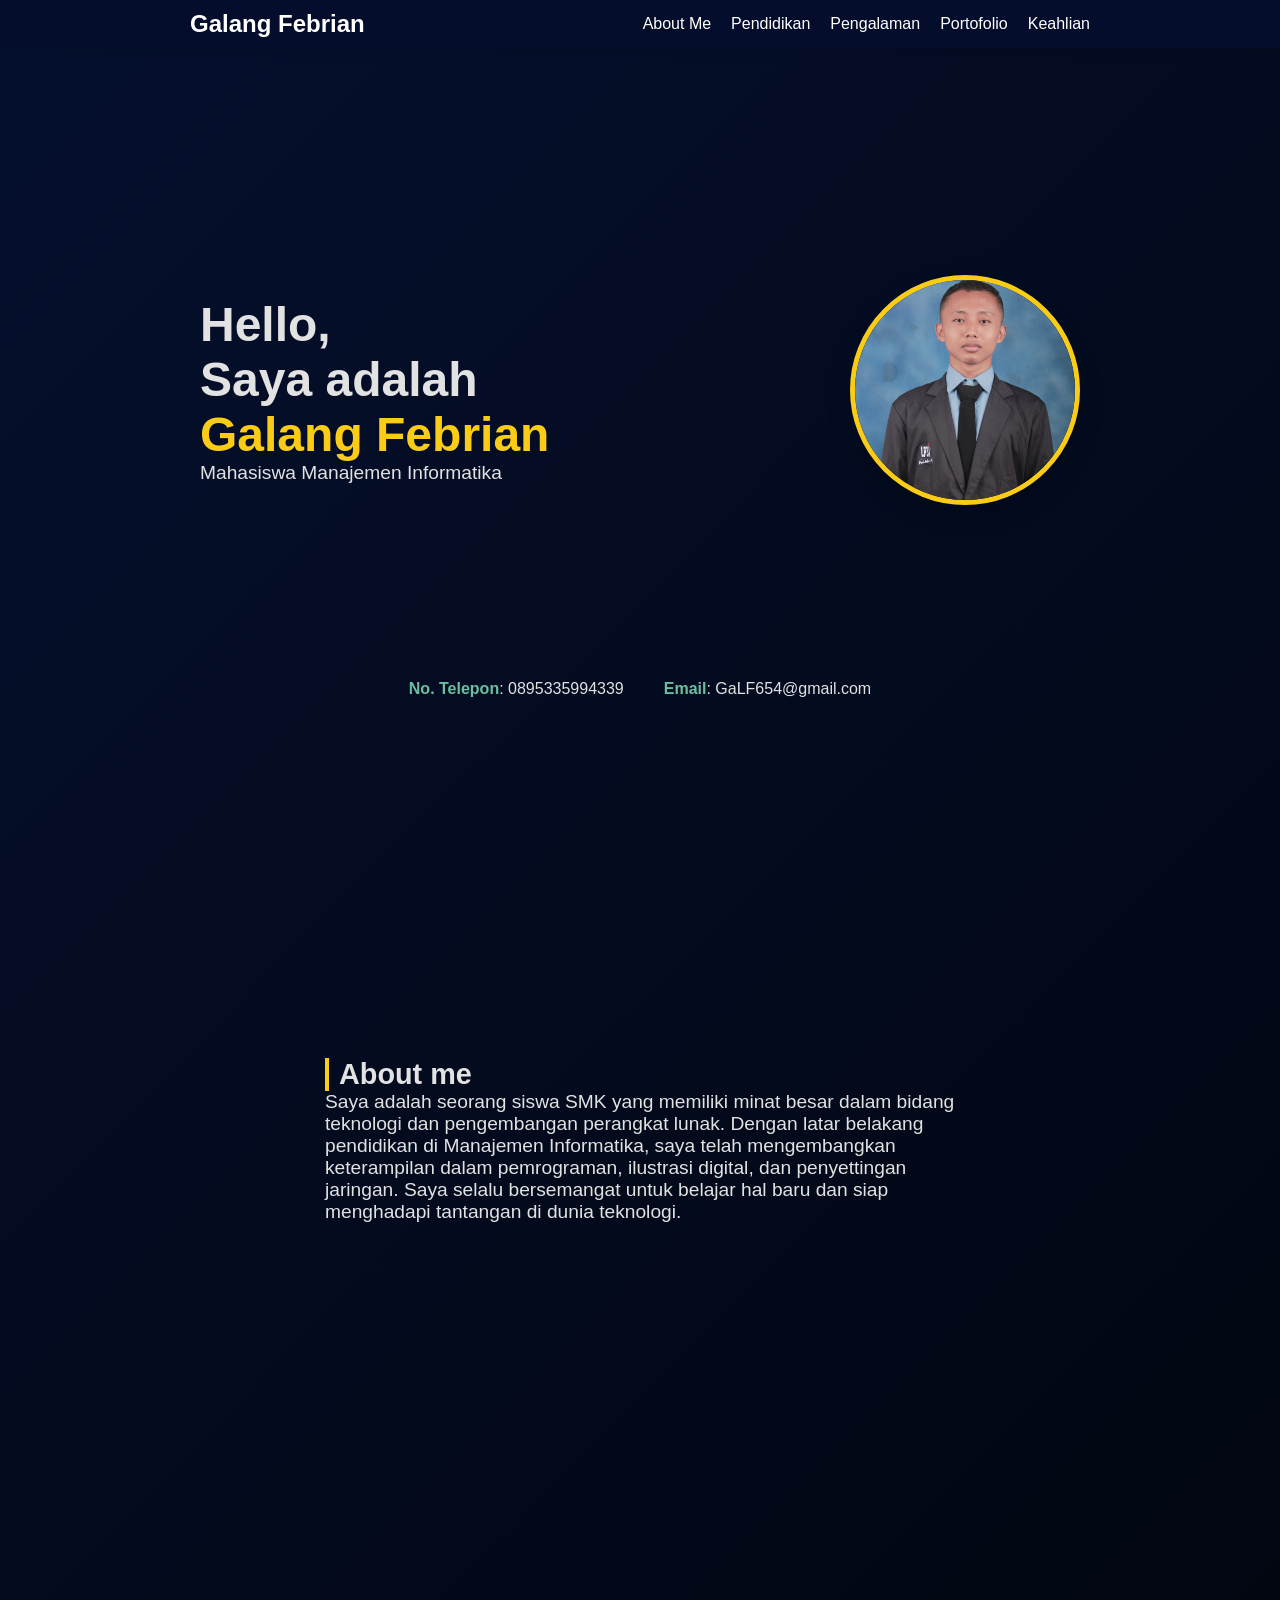
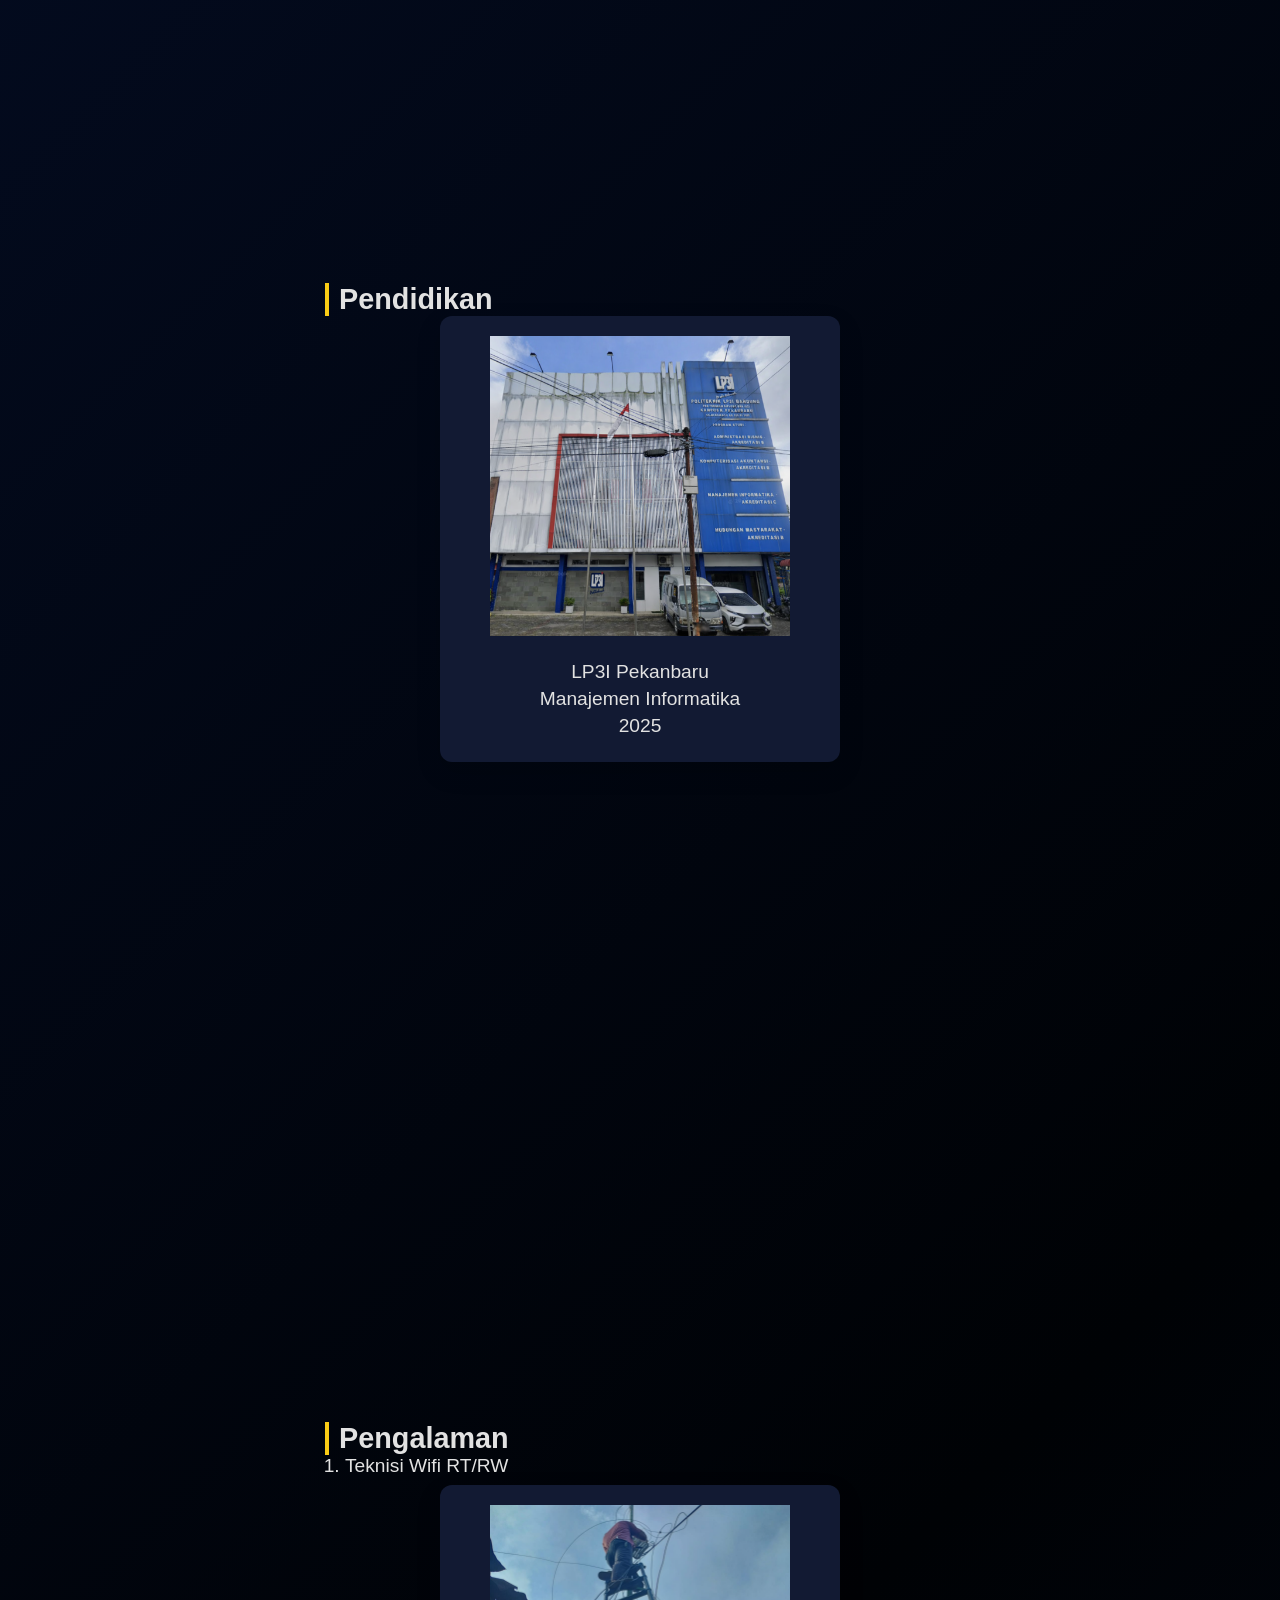
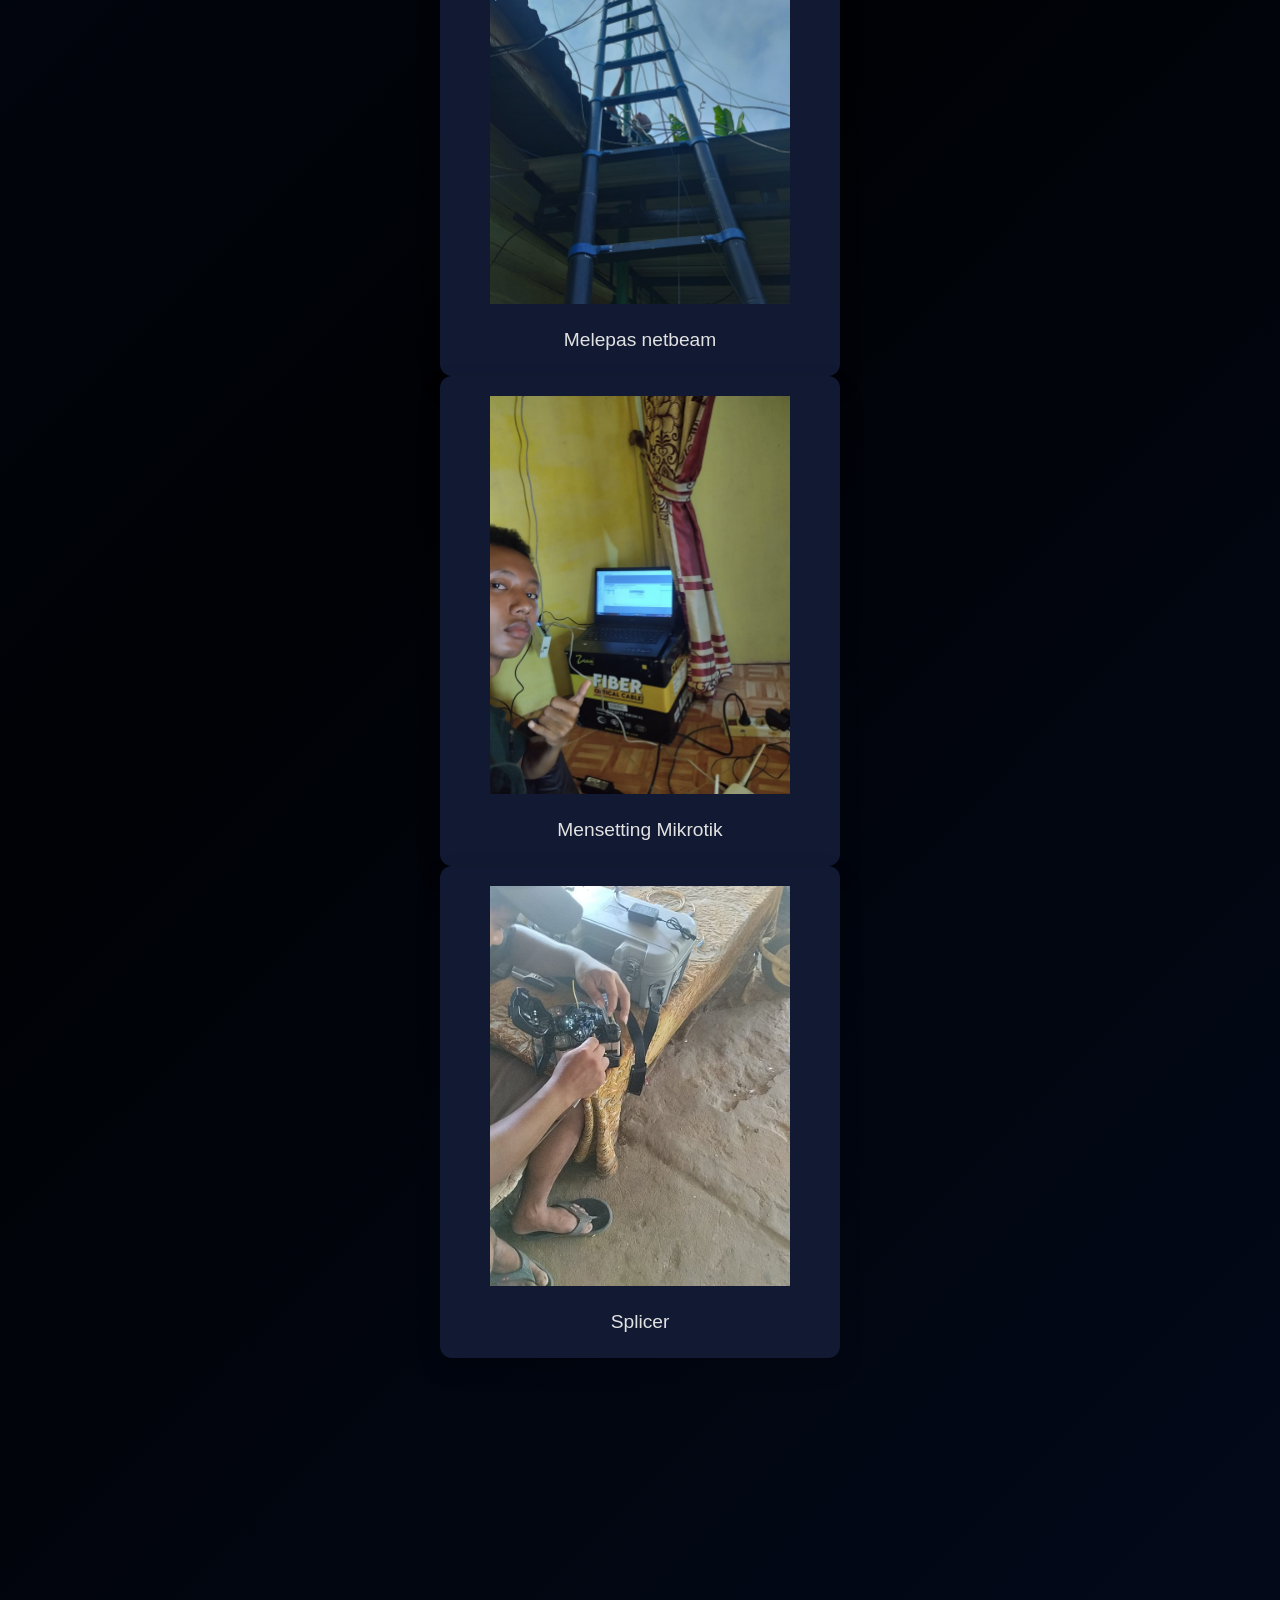
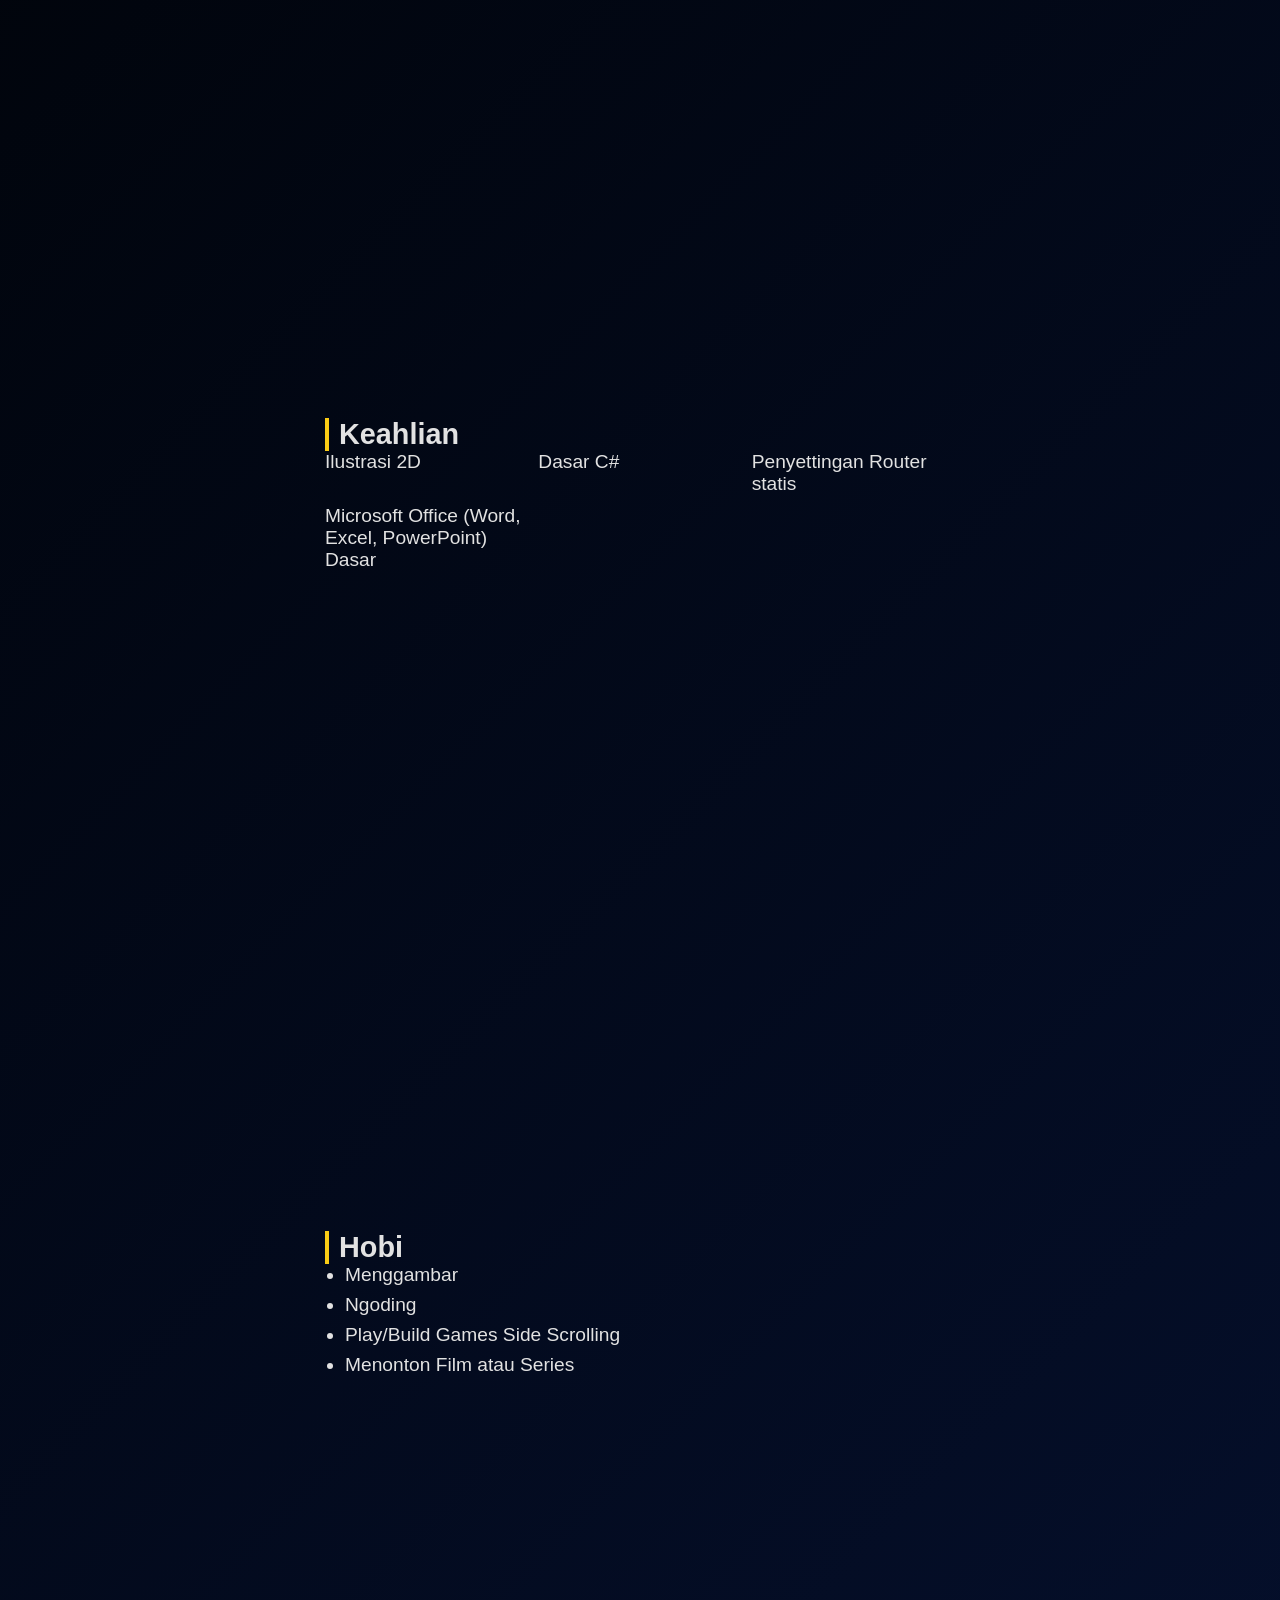
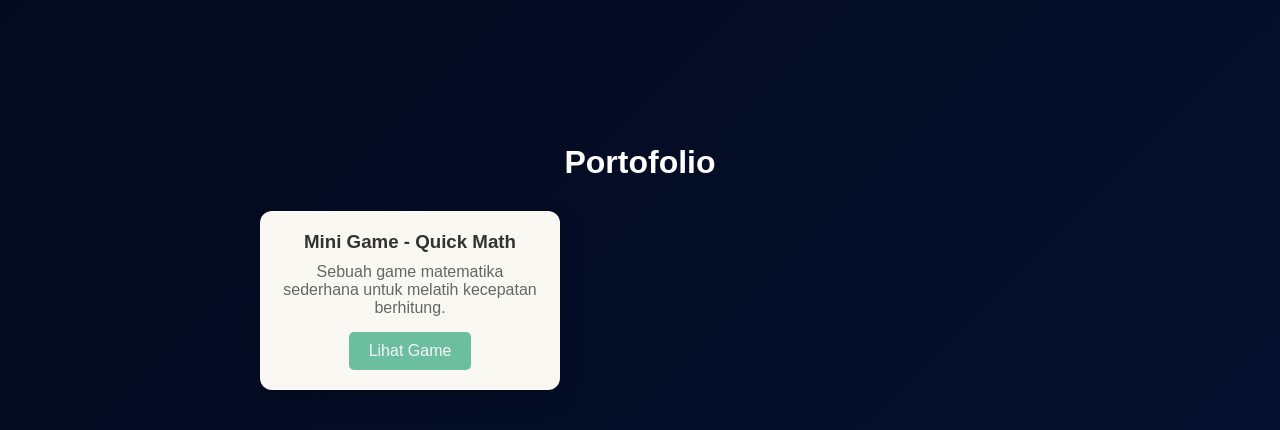
==== CV/index.html @ 61edf90e "untuk uts" ====
<!doctype html>
<html lang="id">
  <head>
    <meta charset="UTF-8">
    <title>Curriculum Vitae</title>
    <link rel="stylesheet" href="cv_saya.css">
  </head>
  <body> 
    <header class="header">
      <nav class="nav">
        <h1 class="nav-Judul">Galang Febrian</h1>
        <ul class="nav-Menu">
          <li><a href="#about">About Me</a></li>
          <li><a href="#education">Pendidikan</a></li>
          <li><a href="#experience">Pengalaman</a></li>
          <li><a href="#portfolio">Portofolio</a></li>
          <li><a href="#skills">Keahlian</a></li>
        </ul>
      </nav>
    </header>

    <div class="container">
      

       <section class="hero">
        <div class="hero-text">
            <h1>Hello,</h1>
            <h1>Saya adalah</h1>
            <h1><span>Galang Febrian</span></h1>
            
            <p>Mahasiswa Manajemen Informatika</p>
        </div>

        <img src="Assets/Profil.jpeg" alt="Foto Profil" class="profile-photo">
      </section>

      <div class="contact-info">
        <div class="contact-item">
          <strong>No. Telepon</strong>: 0895335994339
        </div>
        <div class="contact-item">
          <strong>Email</strong>: GaLF654@gmail.com
        </div>
      </div>

        <section class="section" id="about">
          <h2>About me</h2>
          <p>Saya adalah seorang siswa SMK yang memiliki minat besar dalam bidang teknologi dan pengembangan perangkat lunak. Dengan latar belakang pendidikan di Manajemen Informatika, saya telah mengembangkan keterampilan dalam pemrograman, ilustrasi digital, dan penyettingan jaringan. Saya selalu bersemangat untuk belajar hal baru dan siap menghadapi tantangan di dunia teknologi.</p>
        </section>


        <section class="section" id="education">
          <h2>Pendidikan</h2>
          <div class="card-pendidikan">
            <img src="Assets/LP3I_Pekanbaru.png" alt="Logo LP3I" class="education-logo">
            <div class="education-text">
              <p>LP3I Pekanbaru</p>
              <p>Manajemen Informatika</p>
              <p>2025</p>
            </div>
          </div>
        </section>

        <section class="section" id="experience">
          <h2>Pengalaman</h2>
          <ol class="list">
            <li>Teknisi Wifi RT/RW</li>
          </ol>

          <div class="card-pendidikan">
            <img src="Assets/1.jpeg" alt="Melepas netbeam" class="education-logo">
            <div class="education-text">
              <p>Melepas netbeam</p>
            </div>
          </div>

          <div class="card-pendidikan">
            <img src="Assets/2.jpeg" alt="Mensetting Mikrotik" class="education-logo">
            <div class="education-text">
              <p>Mensetting Mikrotik</p>
            </div>
          </div>

          <div class="card-pendidikan">
            <img src="Assets/3.jpeg" alt="Splicer" class="education-logo">
            <div class="education-text">
              <p>Splicer</p>
            </div>
          </div>
        </section>

        <section class="section" id="skills">
          <h2>Keahlian</h2>
          <ul class="skills">
            <li>Ilustrasi 2D</li>
            <li>Dasar C#</li>
            <li>Penyettingan Router statis</li>
            <li>Microsoft Office (Word, Excel, PowerPoint) Dasar</li>
          </ul>
        </section>

        <section class="section">
          <h2>Hobi</h2>
          <ul class="list">
            <li>Menggambar</li>
            <li>Ngoding</li>
            <li>Play/Build Games Side Scrolling</li>
            <li>Menonton Film atau Series</li>
          </ul>
        </section>
      </section>

      <section id="portfolio" class="portfolio-section">
        <h2 class="portfolio-title">Portofolio</h2>
        <div class="portfolio-grid">
          <div class="portfolio-item">
            <h3>Mini Game - Quick Math</h3>
            <p>Sebuah game matematika sederhana untuk melatih kecepatan berhitung.</p>
            <a href="Mini_Game/QuickMath.Html" target="_blank" class="btn">Lihat Game</a>
          </div>
          <!-- Tambah item portofolio lainnya di sini jika ada -->
        </div>
      </section>
    </div>

    <script src="script.js"></script>
  </body>
</html>
---- CV/cv_saya.css ----
/* Reset dasar */
* {
  margin: 0;
  padding: 0;
  box-sizing: border-box;
}

/* Smooth scrolling */
html {
  scroll-behavior: smooth;
}

/* Body */
body {
  font-family: "Segoe UI", Tahoma, sans-serif;
  background: linear-gradient(135deg, #05102e, #000205,#05102e);
  min-height: 100vh;
  padding: 40px;
  color: #e2e2e2;
}


/* Header */
.header {
  position: fixed;
  top: 0;
  left: 0;
  width: 100%;
  background: rgba(5, 15, 45, 0.86);
  backdrop-filter: blur(10px);
  box-shadow: 0 2px 10px rgba(0, 0, 0, 0.1);
  z-index: 1000;
  padding: 10px 40px;
}

.nav {
  max-width: 900px;
  margin: auto;
  display: flex;
  justify-content: space-between;
  align-items: center;
}

.nav-Judul {
  color: #ffffff;
  font-size: 24px;
}

.hero{
    min-height:60vh;
    display:flex;
    align-items:center;
    justify-content:space-between;
    max-width: 900px;
    margin: 0 auto;
    padding: 0 10px;
    gap: 50px;
}

.hero h1{
    font-size: 3rem;
}

.hero p{
    font-size: 1.2rem;
}

.hero span{
color:#facc15;
}

.contact-info {
  display: flex;
  justify-content: center;
  gap: 40px;
  margin: 20px 0;
  font-size: 16px;
  color: #e2e2e2;
}

.contact-item {
  text-align: center;
}

.contact-item strong {
  color: #6bbf9f;
}

.card-pendidikan {
  max-width: 400px;
  margin: 0 auto;
  background: #121a33;
  padding: 20px;
  border-radius: 12px;
  box-shadow: 0 10px 25px rgba(0,0,0,0.15);
  text-align: center;
}

.education-logo {
  width: 100%;
  max-width: 300px;
  height: auto;
  margin: 0 auto 15px;
}

.education-text p {
  margin: 5px 0;
  color: #e2e2e2;
}

.nav-Menu {
  list-style: none;
  display: flex;
  gap: 20px;
}

.nav-Menu a {
  text-decoration: none;
  color: #ffffff;
  font-weight: 500;
  transition: color 0.3s ease;
}

.nav-Menu a:hover {
  color: #6bbf9f;
}

/* Container utama */
.container {
  max-width: 900px;
  margin: auto;
  padding-top: 80px; /* Offset for fixed header */
}

/* Judul */


/* Profile Container */
.profile-container {
  text-align: center;
  margin-bottom: 50px;
}

/* Profile Photo */
.profile-photo {
  width: 230px;
  height: 230px;
  border-radius: 50%;
  border: 5px solid #facc15;
  box-shadow: 0 10px 25px rgba(0, 0, 0, 0.2);
  object-fit: cover;
  transition: transform 0.4s ease, box-shadow 0.4s ease;
}

.profile-photo:hover {
  transform: scale(1.08) rotateZ(5deg);
  box-shadow: 0 15px 35px rgba(0, 0, 0, 0.35);
}

.section{
  width: 70%;
  margin: 60px auto;
  padding:300px 0;
  font-size: 1.2rem;
  
}

.section h2{
  border-left:4px solid #facc15;
  padding-left:10px;
}

.card {
  background: #faf8f3;
  padding: 25px;
  margin-bottom: 25px;
  border-radius: 12px;
  box-shadow: 0 10px 25px rgba(0, 0, 0, 0.15);
  transition:
    transform 0.4s ease,
    box-shadow 0.4s ease;
}

/* Card */

.card:hover {
  transform: translateY(-8px) scale(1.02);
  box-shadow: 0 20px 35px rgba(0, 0, 0, 0.25);
}

/* Heading section */
.card h2 {
  margin-bottom: 15px;
  color: #6bbf9f;
  border-left: 5px solid #6bbf9f;
  padding-left: 10px;
}

/* List */
.list li {
  margin-left: 20px;
  margin-bottom: 8px;
}

/* Skills grid */
.skills {
  display: grid;
  grid-template-columns: repeat(auto-fit, minmax(200px, 1fr));
  gap: 10px;
  list-style: none;
}

.skills li { 
list-style:none;
padding:0;
}

.skills li:hover {
  background: #6bbf9f;
  color: #faf8f3;
  transform: scale(1.05);
}

/* Portfolio Section */
.portfolio-section {
  margin-top: 50px;
}

.portfolio-title {
  text-align: center;
  color: #fff;
  font-size: 32px;
  margin-bottom: 30px;
  animation: fadeIn 1.2s ease forwards;
}

.portfolio-grid {
  display: grid;
  grid-template-columns: repeat(2, 1fr);
  gap: 20px;
  justify-items: center;
}

.portfolio-item {
  background: #faf8f3;
  padding: 20px;
  border-radius: 12px;
  box-shadow: 0 10px 25px rgba(0, 0, 0, 0.15);
  text-align: center;
  transition: transform 0.4s ease, box-shadow 0.4s ease;
  max-width: 300px;
}

.portfolio-item:hover {
  transform: translateY(-5px);
  box-shadow: 0 15px 35px rgba(0, 0, 0, 0.25);
}

.portfolio-item h3 {
  color:#333;
  margin-bottom: 10px;
}

.portfolio-item p {
  margin-bottom: 15px;
  color: #666;
}

.btn {
  display: inline-block;
  background: #6bbf9f;
  color: #faf8f3;
  padding: 10px 20px;
  text-decoration: none;
  border-radius: 5px;
  transition: background 0.3s ease;
}

.btn:hover {
  background: #15064b;
}

/* Pengalaman grid styling */
.pengalaman-grid {
  display: grid;
  grid-template-columns: repeat(2, 1fr);
  gap: 20px;
  justify-items: center;
}

/* Pengalaman item styling - similar to portfolio */
.pengalaman-item {
  background: #faf8f3;
  padding: 20px;
  margin-bottom: 20px;
  border-radius: 12px;
  box-shadow: 0 10px 25px rgba(0, 0, 0, 0.15);
  text-align: center;
  transition: transform 0.4s ease, box-shadow 0.4s ease;
  max-width: 300px;
}

.pengalaman-item:hover {
  transform: translateY(-5px);
  box-shadow: 0 20px 35px rgba(0, 0, 0, 0.25);
}

.pengalaman-item h3 {
  color: #333;
  margin-bottom: 10px;
}

.pengalaman-item p {
  margin-bottom: 15px;
  color: #666;
}

/* Smooth scroll animations */
.card, .portfolio-item, .section, .pengalaman-item {
  opacity: 0;
  transform: translateY(30px);
  transition: opacity 0.8s ease, transform 0.8s ease;
}

.card.visible, .portfolio-item.visible, .section.visible, .pengalaman-item.visible {
  opacity: 1;
  transform: translateY(0);
}
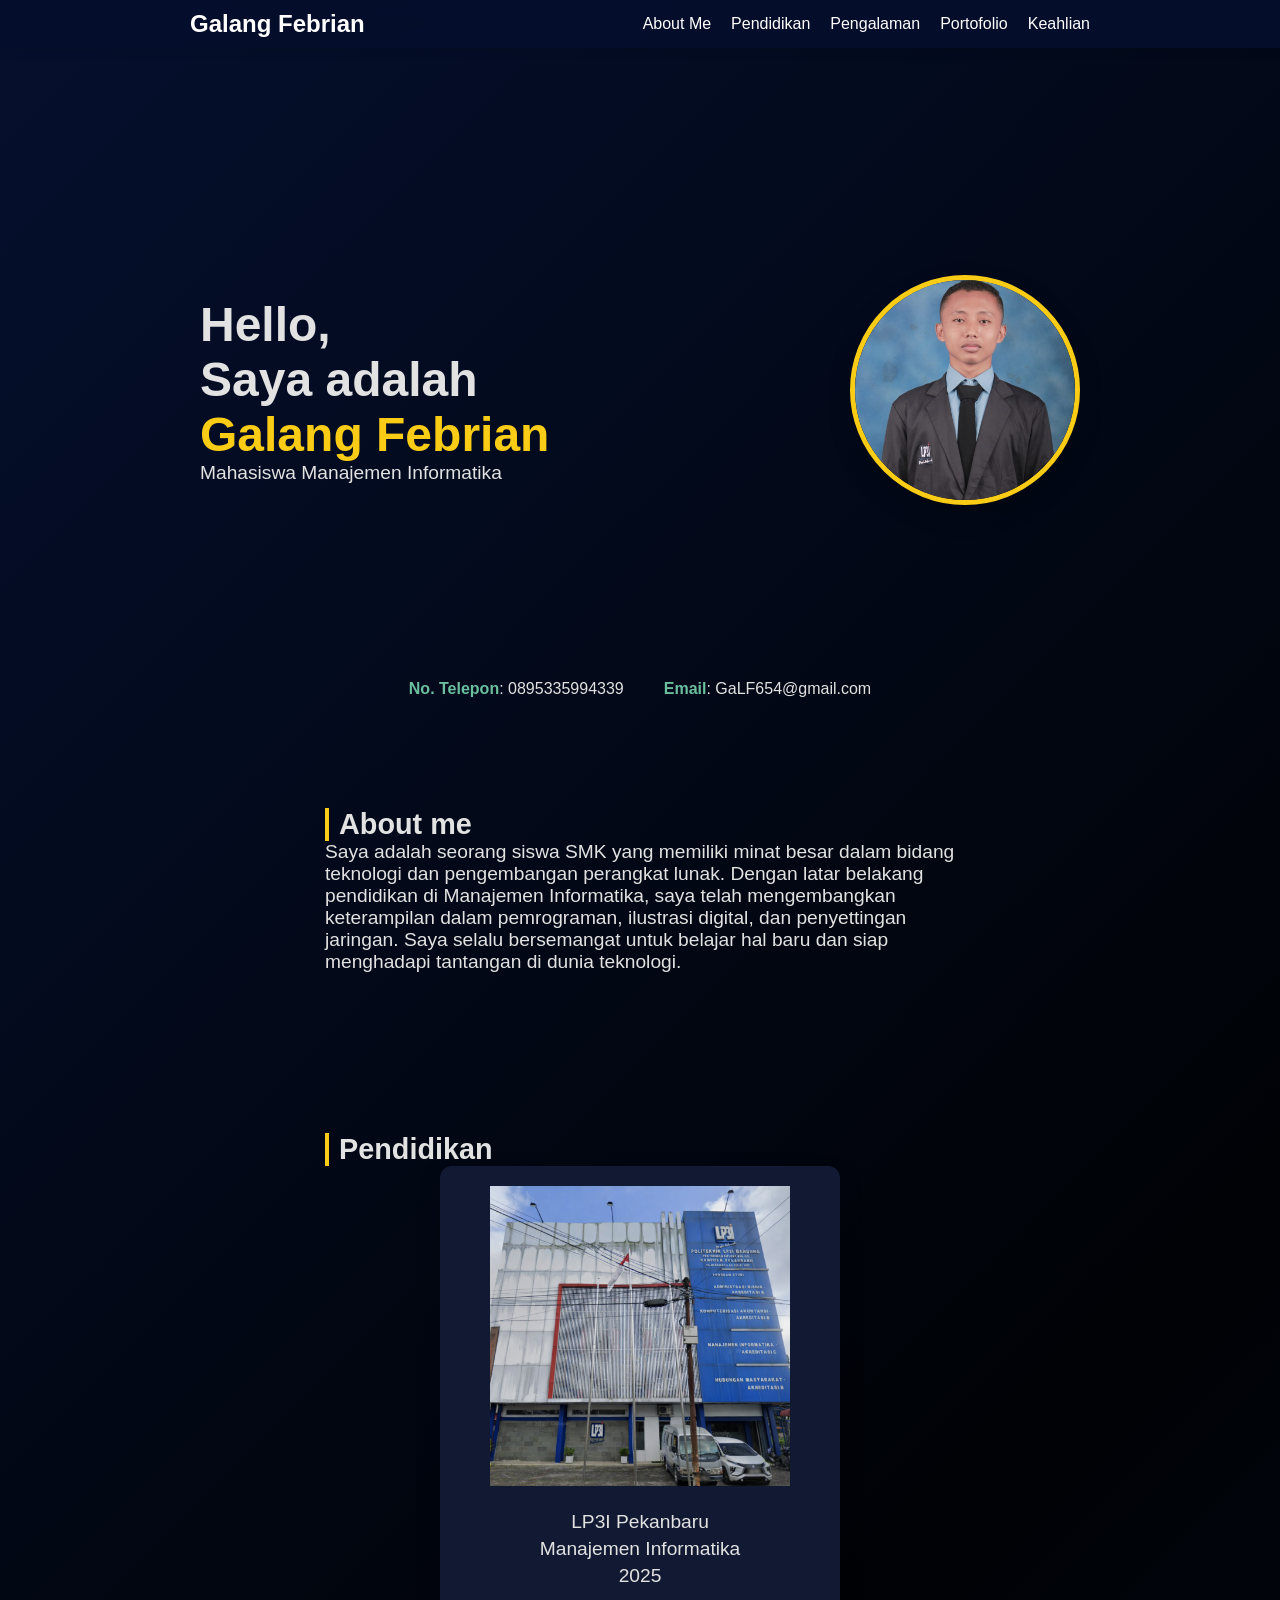
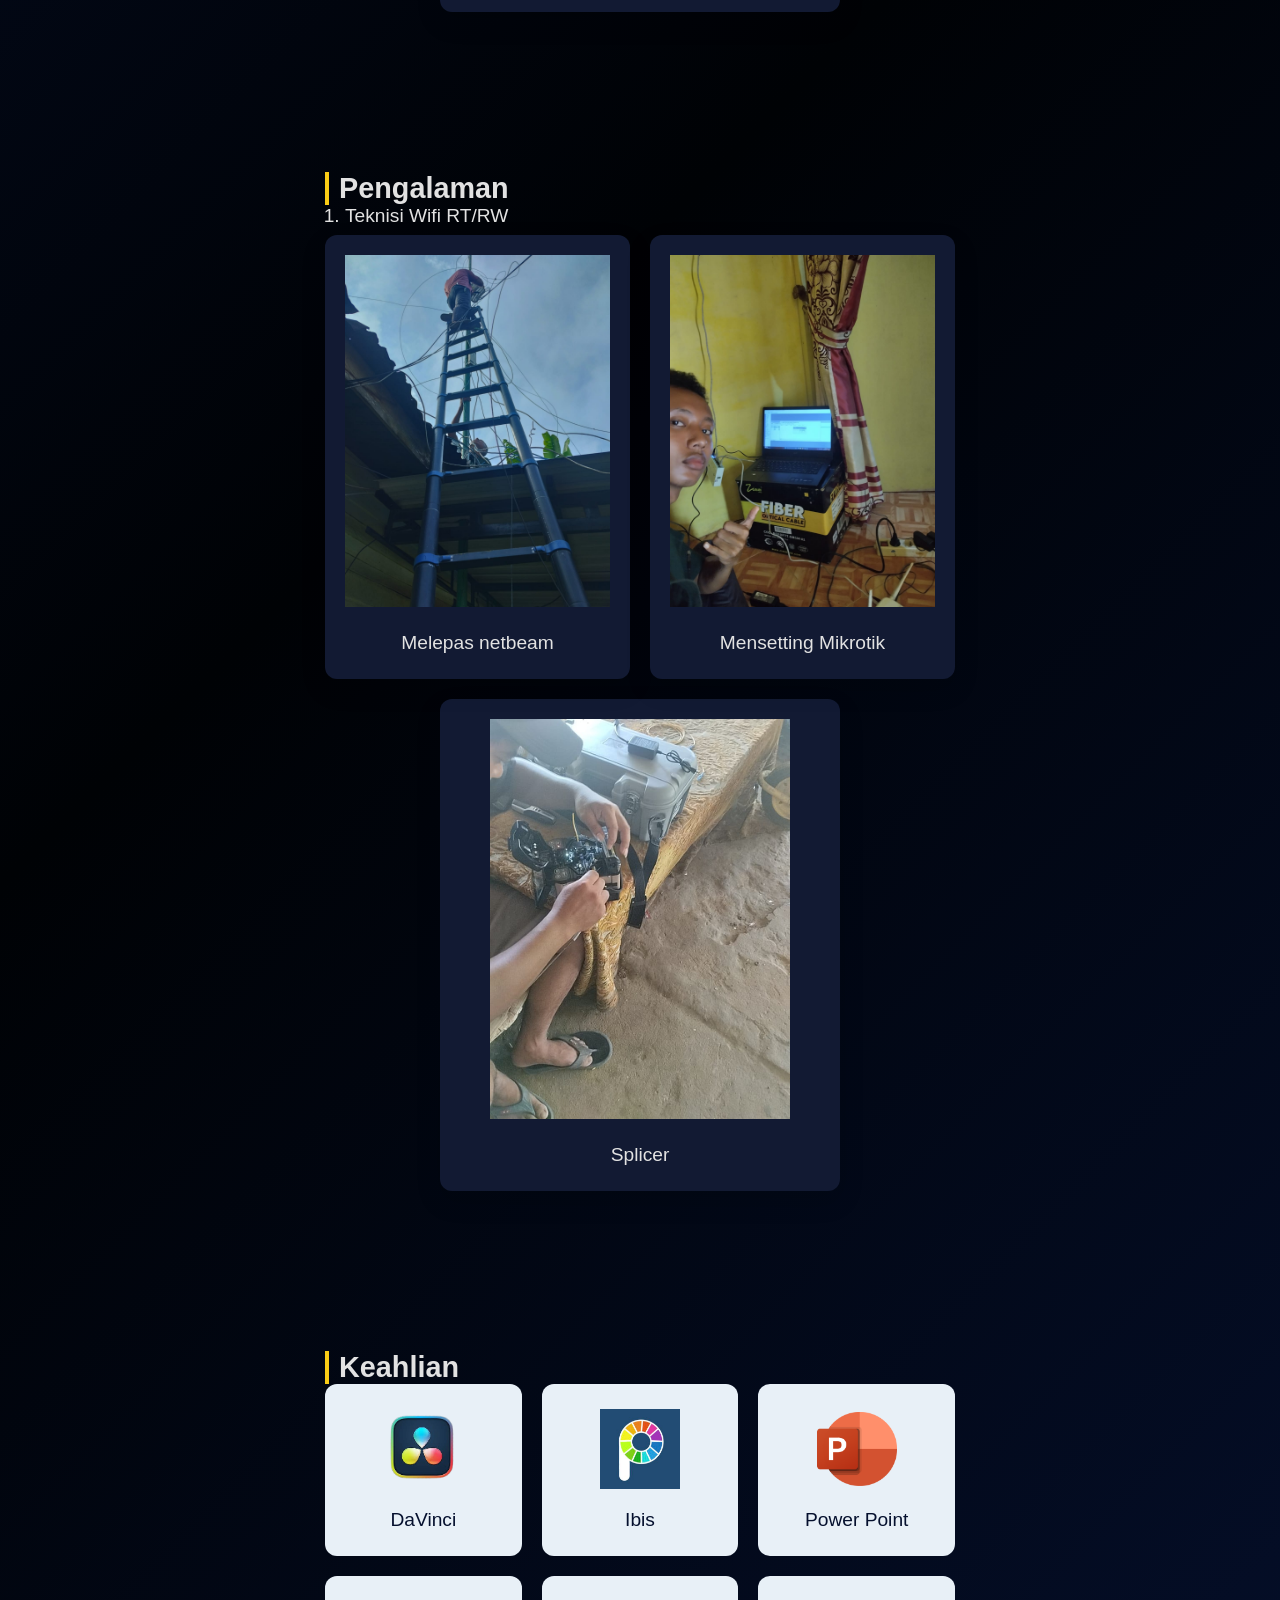
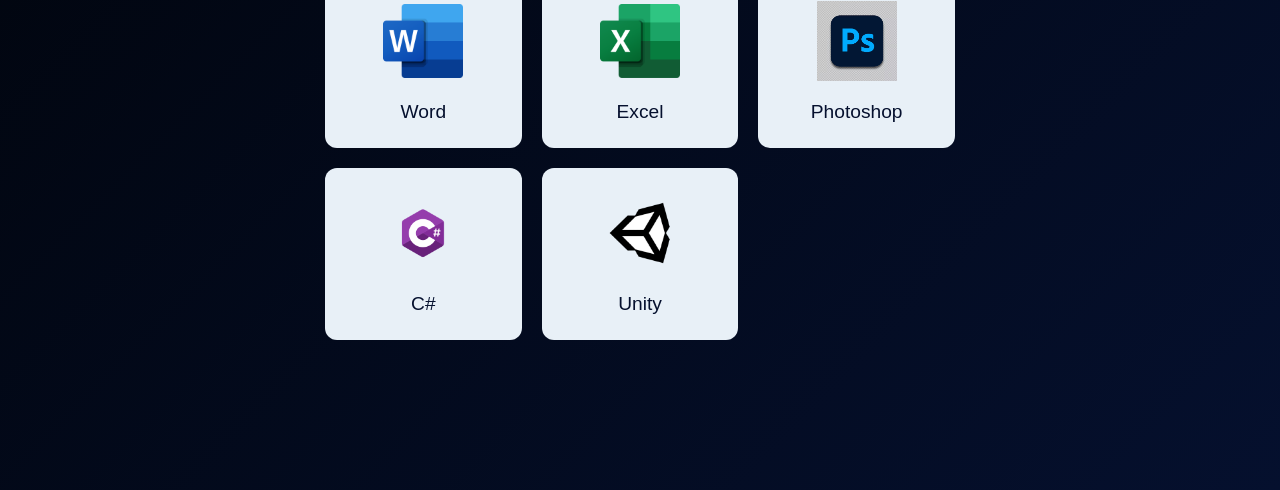
==== commit 7e06a1c5: "tugas uts" ====
--- a/CV/index.html
+++ b/CV/index.html
@@ -13,7 +13,7 @@
           <li><a href="#about">About Me</a></li>
           <li><a href="#education">Pendidikan</a></li>
           <li><a href="#experience">Pengalaman</a></li>
-          <li><a href="#portfolio">Portofolio</a></li>
+          <li><a href="./portfolio.html">Portofolio</a></li>
           <li><a href="#skills">Keahlian</a></li>
         </ul>
       </nav>
@@ -67,17 +67,19 @@
             <li>Teknisi Wifi RT/RW</li>
           </ol>
 
-          <div class="card-pendidikan">
-            <img src="Assets/1.jpeg" alt="Melepas netbeam" class="education-logo">
-            <div class="education-text">
-              <p>Melepas netbeam</p>
+          <div class="experience-row">
+            <div class="card-pendidikan">
+              <img src="Assets/1.jpeg" alt="Melepas netbeam" class="education-logo">
+              <div class="education-text">
+                <p>Melepas netbeam</p>
+              </div>
             </div>
-          </div>
 
-          <div class="card-pendidikan">
-            <img src="Assets/2.jpeg" alt="Mensetting Mikrotik" class="education-logo">
-            <div class="education-text">
-              <p>Mensetting Mikrotik</p>
+            <div class="card-pendidikan">
+              <img src="Assets/2.jpeg" alt="Mensetting Mikrotik" class="education-logo">
+              <div class="education-text">
+                <p>Mensetting Mikrotik</p>
+              </div>
             </div>
           </div>
 
@@ -91,36 +93,44 @@
 
         <section class="section" id="skills">
           <h2>Keahlian</h2>
-          <ul class="skills">
-            <li>Ilustrasi 2D</li>
-            <li>Dasar C#</li>
-            <li>Penyettingan Router statis</li>
-            <li>Microsoft Office (Word, Excel, PowerPoint) Dasar</li>
-          </ul>
+          <div class="skills-grid">
+            <div class="skill-card">
+              <img src="Assets/davinci.png" alt="DaVinci" class="skill-icon">
+              <p>DaVinci</p>
+            </div>
+            <div class="skill-card">
+              <img src="Assets/Ibsi.jpg" alt="Ibis" class="skill-icon">
+              <p>Ibis</p>
+            </div>
+            <div class="skill-card">
+              <img src="Assets/power point.png" alt="Power Point" class="skill-icon">
+              <p>Power Point</p>
+            </div>
+            <div class="skill-card">
+              <img src="Assets/word.png" alt="Word" class="skill-icon">
+              <p>Word</p>
+            </div>
+            <div class="skill-card">
+              <img src="Assets/execll.png" alt="Excel" class="skill-icon">
+              <p>Excel</p>
+            </div>
+            <div class="skill-card">
+              <img src="Assets/psd.avif" alt="Photoshop" class="skill-icon">
+              <p>Photoshop</p>
+            </div>
+            <div class="skill-card">
+              <img src="Assets/csharp.png" alt="C#" class="skill-icon">
+              <p>C#</p>
+            </div>
+            <div class="skill-card">
+                <img src="Assets/unity.png" alt="Unity" class="skill-icon">
+                <p>Unity</p>
+            </div>
+          </div>
         </section>
 
-        <section class="section">
-          <h2>Hobi</h2>
-          <ul class="list">
-            <li>Menggambar</li>
-            <li>Ngoding</li>
-            <li>Play/Build Games Side Scrolling</li>
-            <li>Menonton Film atau Series</li>
-          </ul>
-        </section>
-      </section>
+        
 
-      <section id="portfolio" class="portfolio-section">
-        <h2 class="portfolio-title">Portofolio</h2>
-        <div class="portfolio-grid">
-          <div class="portfolio-item">
-            <h3>Mini Game - Quick Math</h3>
-            <p>Sebuah game matematika sederhana untuk melatih kecepatan berhitung.</p>
-            <a href="Mini_Game/QuickMath.Html" target="_blank" class="btn">Lihat Game</a>
-          </div>
-          <!-- Tambah item portofolio lainnya di sini jika ada -->
-        </div>
-      </section>
     </div>
 
     <script src="script.js"></script>
--- a/CV/cv_saya.css
+++ b/CV/cv_saya.css
@@ -96,6 +96,17 @@
   text-align: center;
 }
 
+.experience-row {
+  display: flex;
+  gap: 20px;
+  justify-content: center;
+  margin-bottom: 20px;
+}
+
+.experience-row .card-pendidikan {
+  margin: 0;
+}
+
 .education-logo {
   width: 100%;
   max-width: 300px;
@@ -160,8 +171,9 @@
 .section{
   width: 70%;
   margin: 60px auto;
-  padding:300px 0;
+  padding:50px 0;
   font-size: 1.2rem;
+  scroll-margin-top: 100px;
   
 }
 
@@ -203,22 +215,53 @@
 }
 
 /* Skills grid */
-.skills {
+.skills-grid {
   display: grid;
-  grid-template-columns: repeat(auto-fit, minmax(200px, 1fr));
-  gap: 10px;
+  grid-template-columns: repeat(auto-fit, minmax(150px, 1fr));
+  gap: 20px;
+  max-width: 800px;
+  margin: 0 auto;
   list-style: none;
 }
 
-.skills li { 
-list-style:none;
-padding:0;
-}
-
-.skills li:hover {
-  background: #6bbf9f;
-  color: #faf8f3;
-  transform: scale(1.05);
+.skill-card {
+  background: #e8f0f7;
+  padding: 25px;
+  border-radius: 12px;
+  text-align: center;
+  transition: transform 0.3s ease, box-shadow 0.3s ease;
+  cursor: pointer;
+}
+
+.skill-card:hover {
+  transform: translateY(-5px);
+  box-shadow: 0 10px 25px rgba(0, 0, 0, 0.2);
+}
+
+.skill-icon {
+  width: 80px;
+  height: 80px;
+  object-fit: contain;
+  margin-bottom: 15px;
+}
+
+.skill-card p {
+  color: #05102e;
+  font-weight: 500;
+  margin: 0;
+}
+
+/* Responsive for smaller screens */
+@media (max-width: 768px) {
+  .skills-grid {
+    grid-template-columns: repeat(2, 1fr);
+  }
+}
+
+@media (max-width: 480px) {
+  .skills-grid {
+    grid-template-columns: 1fr;
+  }
 }
 
 /* Portfolio Section */
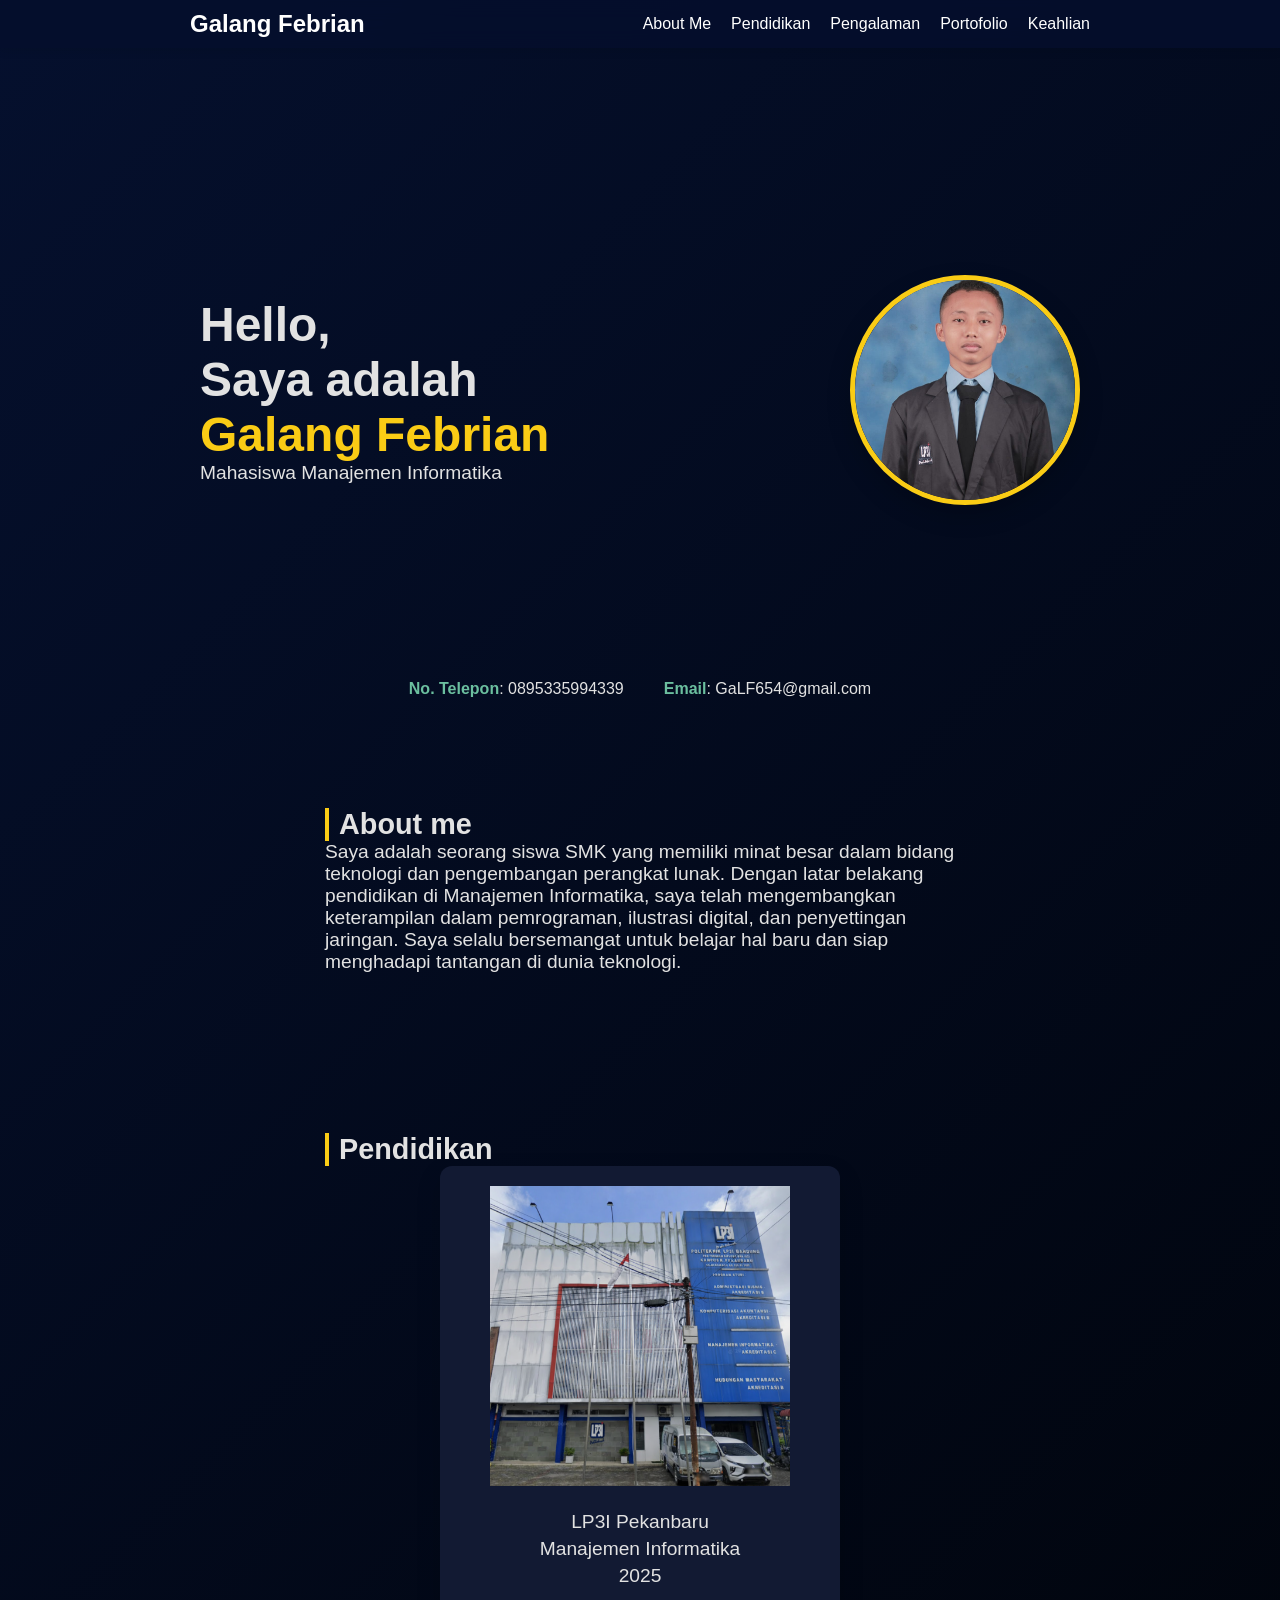
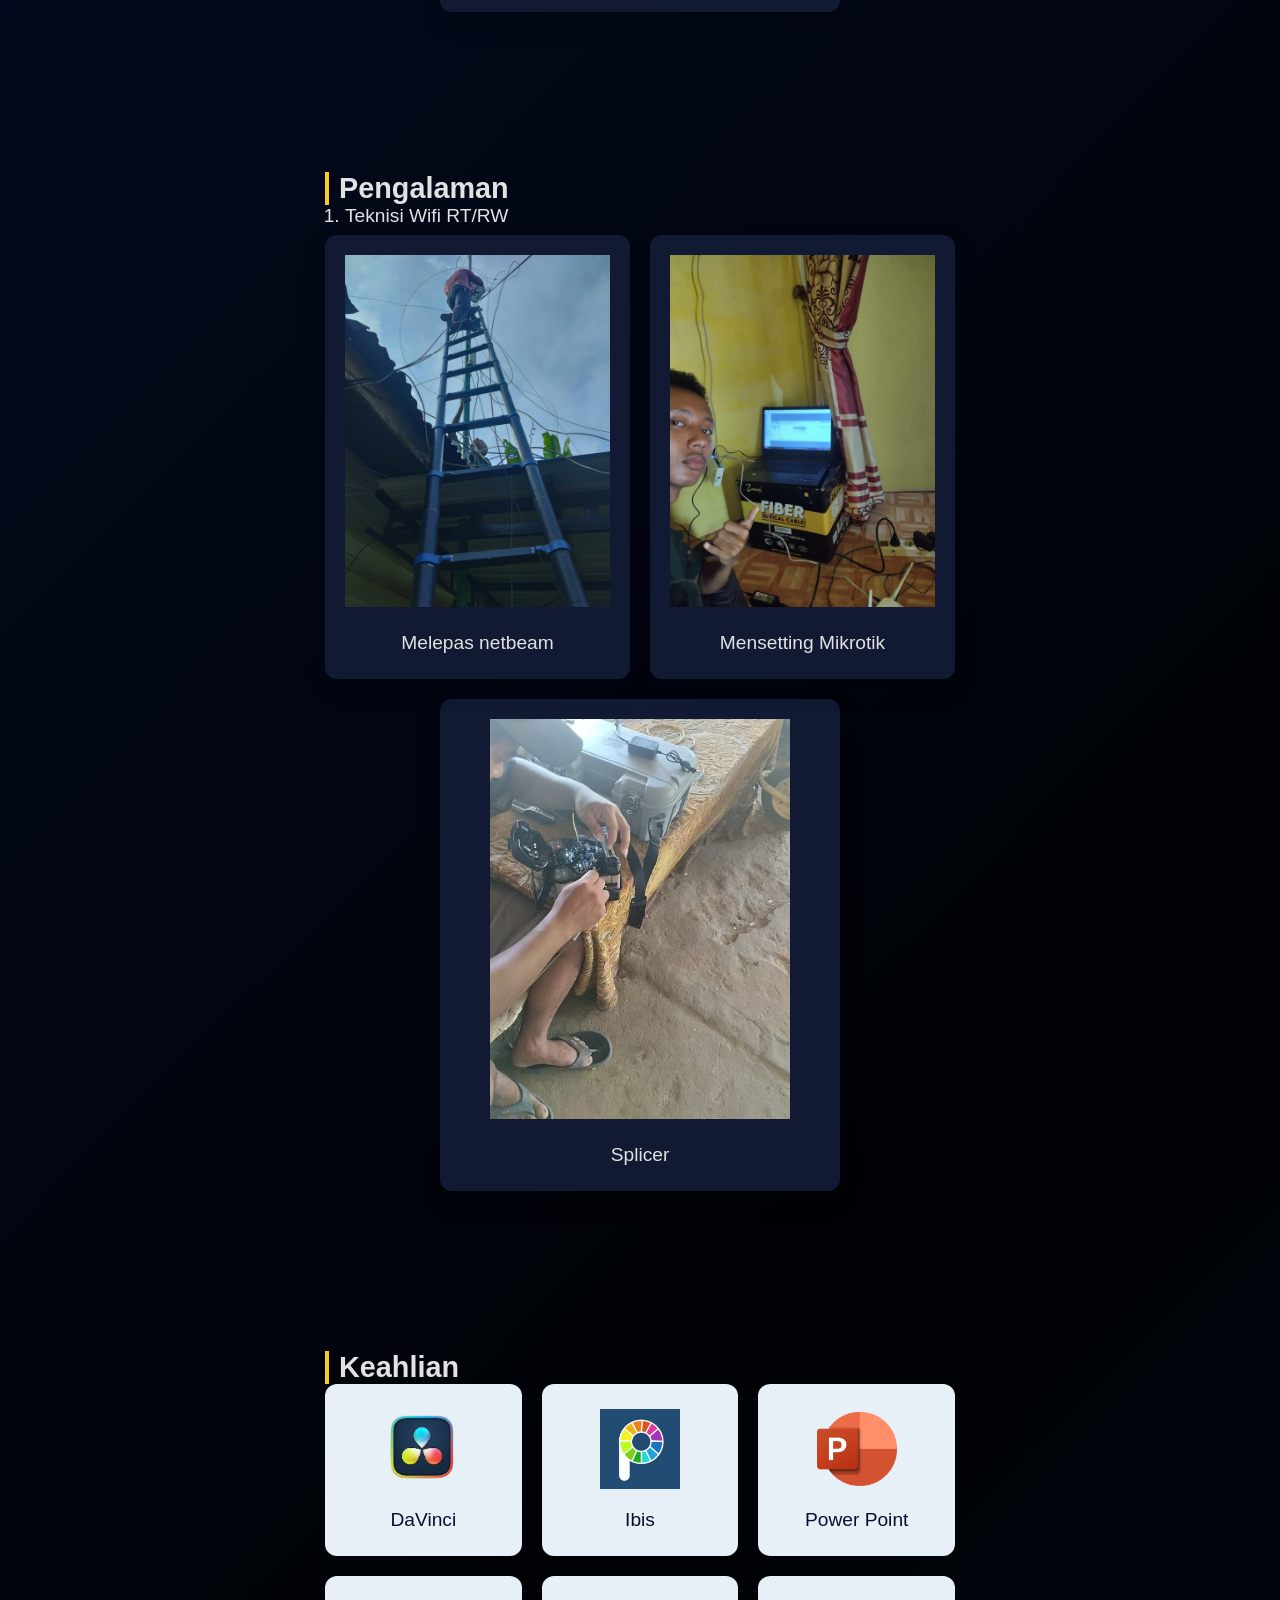
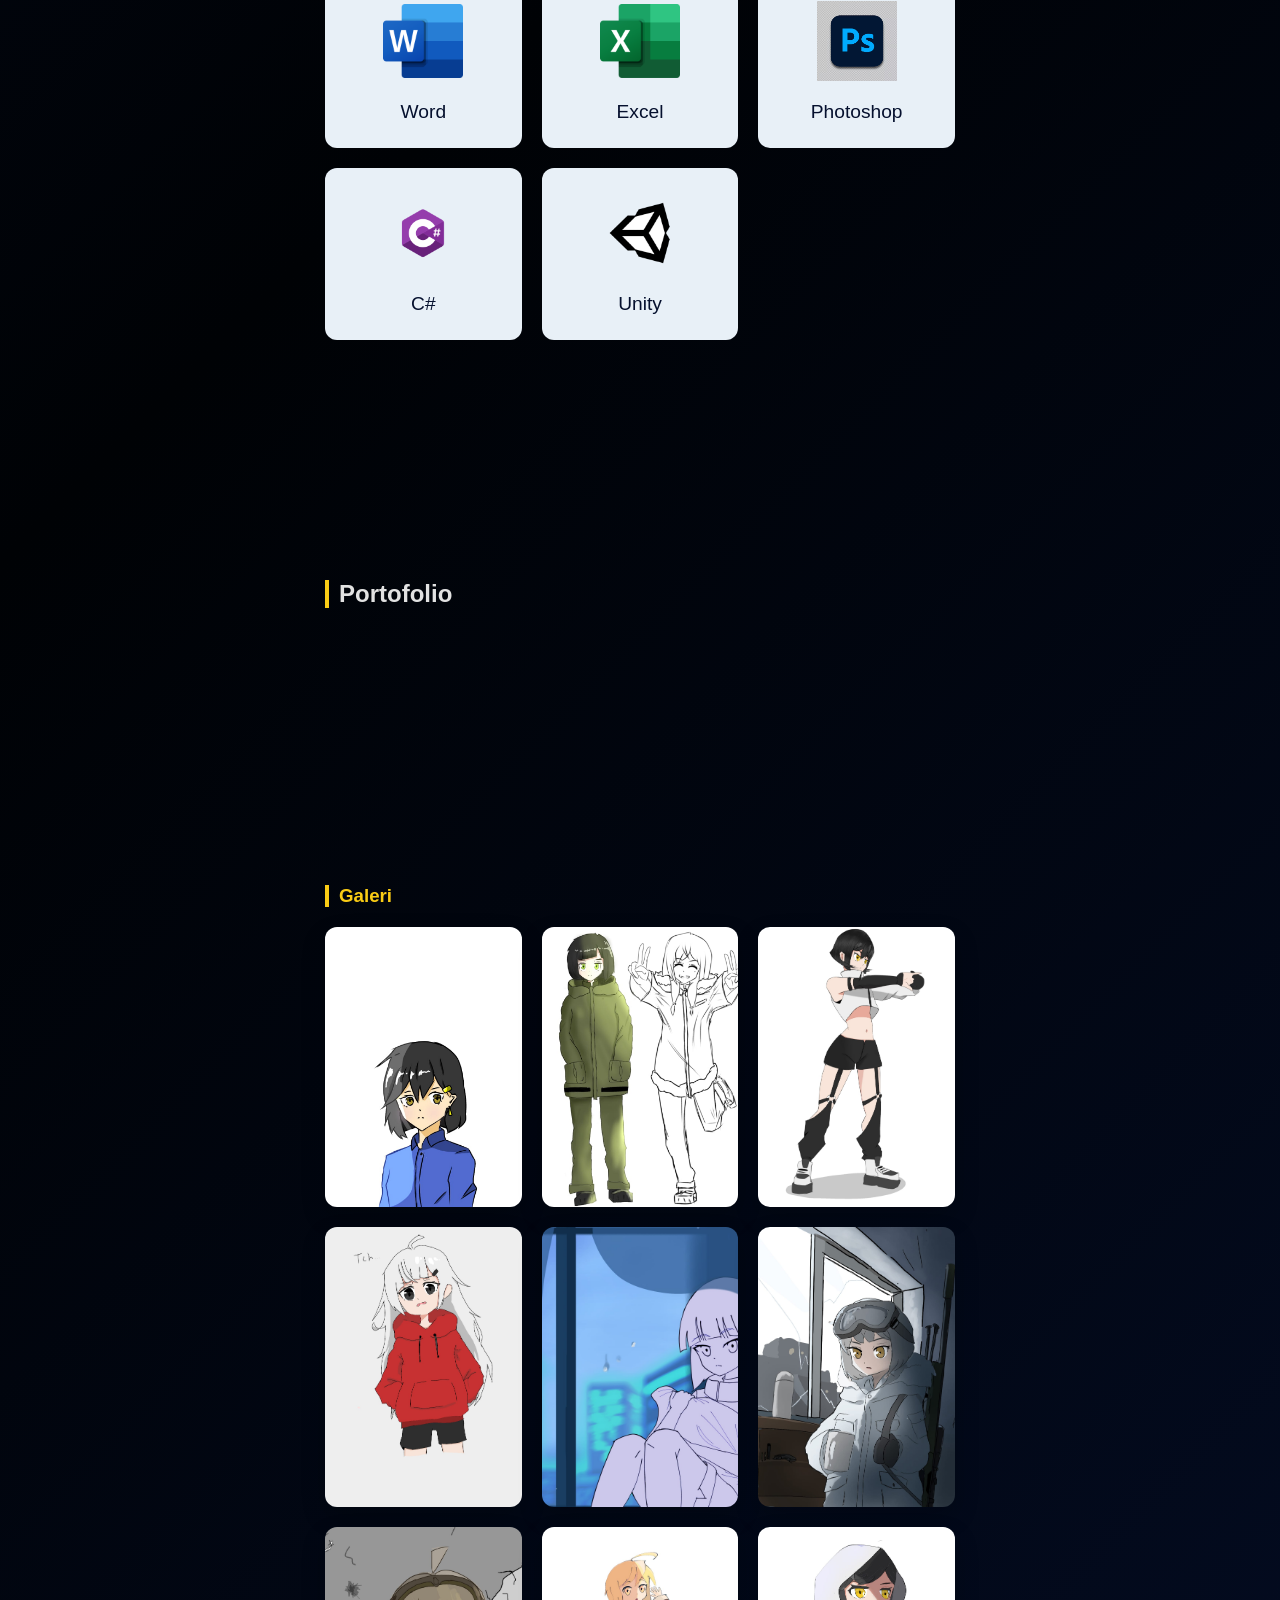
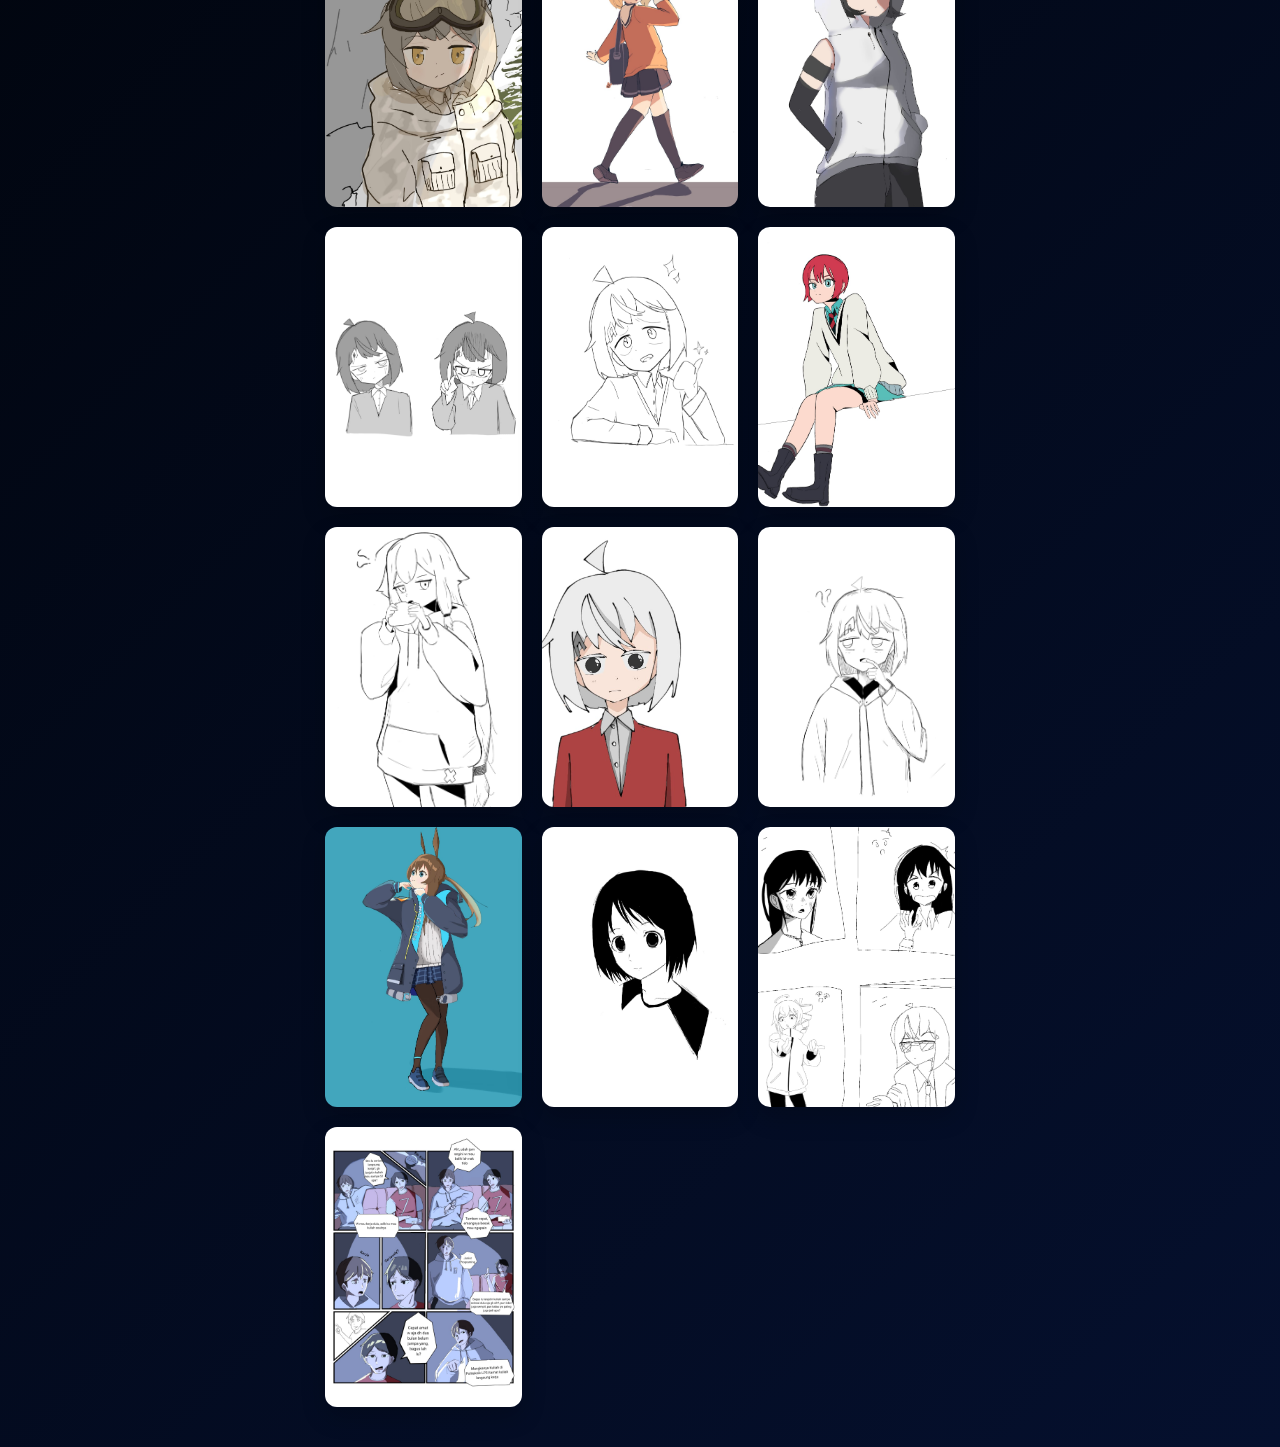
==== commit bbf1683c: "portofolio" ====
--- a/CV/index.html
+++ b/CV/index.html
@@ -13,7 +13,7 @@
           <li><a href="#about">About Me</a></li>
           <li><a href="#education">Pendidikan</a></li>
           <li><a href="#experience">Pengalaman</a></li>
-          <li><a href="./portfolio.html">Portofolio</a></li>
+          <li><a href="#portfolio">Portofolio</a></li>
           <li><a href="#skills">Keahlian</a></li>
         </ul>
       </nav>
@@ -129,8 +129,87 @@
           </div>
         </section>
 
-        
-
+     <div class="container">
+      <section id="portfolio" class="portfolio-section">
+        <h2 class="portfolio-title">Portofolio</h2>
+        <div class="portfolio-grid">
+          <div class="portfolio-item">
+            <h3>Mini Game - Quick Math</h3>
+            <p>Sebuah game matematika sederhana untuk melatih kecepatan berhitung.</p>
+            <a href="Mini_Game/QuickMath.Html" target="_blank" class="btn">Lihat Game</a>
+          </div>
+          <!-- Tambah item portofolio lainnya di sini jika ada -->
+        </div>
+
+        <h3 style="color: #facc15; margin-top: 50px; margin-bottom: 20px; border-left: 4px solid #facc15; padding-left: 10px;">Galeri</h3>
+        <div class="gallery-grid">
+          <div class="gallery-item">
+            <img src="Assets/Gambar/1G.jpeg" alt="Gallery 1" onclick="openLightbox('Assets/Gambar/1G.jpeg')">
+          </div>
+          <div class="gallery-item">
+            <img src="Assets/Gambar/2G.jpeg" alt="Gallery 2" onclick="openLightbox('Assets/Gambar/2G.jpeg')">
+          </div>
+          <div class="gallery-item">
+            <img src="Assets/Gambar/3G.jpeg" alt="Gallery 3" onclick="openLightbox('Assets/Gambar/3G.jpeg')">
+          </div>
+          <div class="gallery-item">
+            <img src="Assets/Gambar/4G.jpeg" alt="Gallery 4" onclick="openLightbox('Assets/Gambar/4G.jpeg')">
+          </div>
+          <div class="gallery-item">
+            <img src="Assets/Gambar/5G.jpeg" alt="Gallery 5" onclick="openLightbox('Assets/Gambar/5G.jpeg')">
+          </div>
+          <div class="gallery-item">
+            <img src="Assets/Gambar/6G.jpeg" alt="Gallery 6" onclick="openLightbox('Assets/Gambar/6G.jpeg')">
+          </div>
+          <div class="gallery-item">
+            <img src="Assets/Gambar/7G.jpeg" alt="Gallery 7" onclick="openLightbox('Assets/Gambar/7G.jpeg')">
+          </div>
+          <div class="gallery-item">
+            <img src="Assets/Gambar/8G.jpeg" alt="Gallery 8" onclick="openLightbox('Assets/Gambar/8G.jpeg')">
+          </div>
+          <div class="gallery-item">
+            <img src="Assets/Gambar/9G.jpeg" alt="Gallery 9" onclick="openLightbox('Assets/Gambar/9G.jpeg')">
+          </div>
+          <div class="gallery-item">
+            <img src="Assets/Gambar/10G.jpeg" alt="Gallery 10" onclick="openLightbox('Assets/Gambar/10G.jpeg')">
+          </div>
+          <div class="gallery-item">
+            <img src="Assets/Gambar/11G.jpeg" alt="Gallery 11" onclick="openLightbox('Assets/Gambar/11G.jpeg')">
+          </div>
+          <div class="gallery-item">
+            <img src="Assets/Gambar/12G.jpeg" alt="Gallery 12" onclick="openLightbox('Assets/Gambar/12G.jpeg')">
+          </div>
+          <div class="gallery-item">
+            <img src="Assets/Gambar/13G.jpeg" alt="Gallery 13" onclick="openLightbox('Assets/Gambar/13G.jpeg')">
+          </div>
+          <div class="gallery-item">
+            <img src="Assets/Gambar/14G.jpeg" alt="Gallery 14" onclick="openLightbox('Assets/Gambar/14G.jpeg')">
+          </div>
+          <div class="gallery-item">
+            <img src="Assets/Gambar/15G.jpeg" alt="Gallery 15" onclick="openLightbox('Assets/Gambar/15G.jpeg')">
+          </div>
+          <div class="gallery-item">
+            <img src="Assets/Gambar/16G.jpeg" alt="Gallery 16" onclick="openLightbox('Assets/Gambar/16G.jpeg')">
+          </div>
+          <div class="gallery-item">
+            <img src="Assets/Gambar/17G.jpeg" alt="Gallery 17" onclick="openLightbox('Assets/Gambar/17G.jpeg')">
+          </div>
+          <div class="gallery-item">
+            <img src="Assets/Gambar/18G.jpeg" alt="Gallery 18" onclick="openLightbox('Assets/Gambar/18G.jpeg')">
+          </div>
+          <div class="gallery-item">
+            <img src="Assets/Gambar/19G.jpeg" alt="Gallery 19" onclick="openLightbox('Assets/Gambar/19G.jpeg')">
+          </div>
+        </div>
+      </section>
+    </div>
+
+    <!-- Lightbox -->
+    <div id="lightbox" class="lightbox" onclick="closeLightbox(event)">
+      <div class="lightbox-content" onclick="event.stopPropagation()">
+        <span class="lightbox-close" onclick="closeLightbox()">&times;</span>
+        <img id="lightbox-img" class="lightbox-img" src="" alt="">
+      </div>
     </div>
 
     <script src="script.js"></script>
--- a/CV/cv_saya.css
+++ b/CV/cv_saya.css
@@ -267,46 +267,50 @@
 /* Portfolio Section */
 .portfolio-section {
   margin-top: 50px;
-}
-
-.portfolio-title {
-  text-align: center;
-  color: #fff;
-  font-size: 32px;
+  width: 70%;
+  margin-left: auto;
+  margin-right: auto;
+}
+
+.portfolio-section h2 {
+  border-left: 4px solid #facc15;
+  padding-left: 10px;
   margin-bottom: 30px;
-  animation: fadeIn 1.2s ease forwards;
 }
 
 .portfolio-grid {
   display: grid;
-  grid-template-columns: repeat(2, 1fr);
-  gap: 20px;
+  grid-template-columns: 1fr;
+  gap: 30px;
   justify-items: center;
 }
 
 .portfolio-item {
-  background: #faf8f3;
-  padding: 20px;
+  background: #121a33;
+  padding: 30px;
   border-radius: 12px;
   box-shadow: 0 10px 25px rgba(0, 0, 0, 0.15);
   text-align: center;
   transition: transform 0.4s ease, box-shadow 0.4s ease;
-  max-width: 300px;
+  max-width: 500px;
+  width: 100%;
 }
 
 .portfolio-item:hover {
-  transform: translateY(-5px);
+  transform: translateY(-8px);
   box-shadow: 0 15px 35px rgba(0, 0, 0, 0.25);
 }
 
 .portfolio-item h3 {
-  color:#333;
-  margin-bottom: 10px;
+  color: #facc15;
+  margin-bottom: 15px;
+  font-size: 1.5rem;
 }
 
 .portfolio-item p {
-  margin-bottom: 15px;
-  color: #666;
+  margin-bottom: 20px;
+  color: #e2e2e2;
+  font-size: 1rem;
 }
 
 .btn {
@@ -323,6 +327,105 @@
   background: #15064b;
 }
 
+/* Gallery Section */
+.gallery-grid {
+  display: grid;
+  grid-template-columns: repeat(3, 1fr);
+  gap: 20px;
+  max-width: 1000px;
+  margin: 0 auto;
+}
+
+.gallery-item {
+  position: relative;
+  overflow: hidden;
+  border-radius: 12px;
+  box-shadow: 0 10px 25px rgba(0, 0, 0, 0.2);
+  cursor: pointer;
+  transition: transform 0.3s ease, box-shadow 0.3s ease;
+}
+
+.gallery-item img {
+  width: 100%;
+  height: 280px;
+  object-fit: cover;
+  display: block;
+}
+
+.gallery-item:hover {
+  transform: scale(1.05);
+  box-shadow: 0 15px 35px rgba(0, 0, 0, 0.3);
+}
+
+/* Lightbox */
+.lightbox {
+  display: none;
+  position: fixed;
+  z-index: 2000;
+  left: 0;
+  top: 0;
+  width: 100%;
+  height: 100%;
+  background: rgba(0, 0, 0, 0.9);
+  animation: fadeIn 0.3s ease;
+}
+
+.lightbox.active {
+  display: flex;
+  align-items: center;
+  justify-content: center;
+}
+
+.lightbox-content {
+  max-width: 90%;
+  max-height: 90%;
+  position: relative;
+}
+
+.lightbox-img {
+  max-width: 100%;
+  max-height: 100%;
+  border-radius: 8px;
+}
+
+.lightbox-close {
+  position: absolute;
+  top: 20px;
+  right: 40px;
+  color: #fff;
+  font-size: 40px;
+  font-weight: bold;
+  cursor: pointer;
+  transition: color 0.3s ease;
+}
+
+.lightbox-close:hover {
+  color: #facc15;
+}
+
+@media (max-width: 768px) {
+  .gallery-grid {
+    grid-template-columns: repeat(2, 1fr);
+    gap: 15px;
+  }
+
+  .gallery-item img {
+    height: 200px;
+  }
+
+  .lightbox-close {
+    top: 10px;
+    right: 20px;
+    font-size: 30px;
+  }
+}
+
+@media (max-width: 480px) {
+  .gallery-grid {
+    grid-template-columns: 1fr;
+  }
+}
+
 /* Pengalaman grid styling */
 .pengalaman-grid {
   display: grid;
